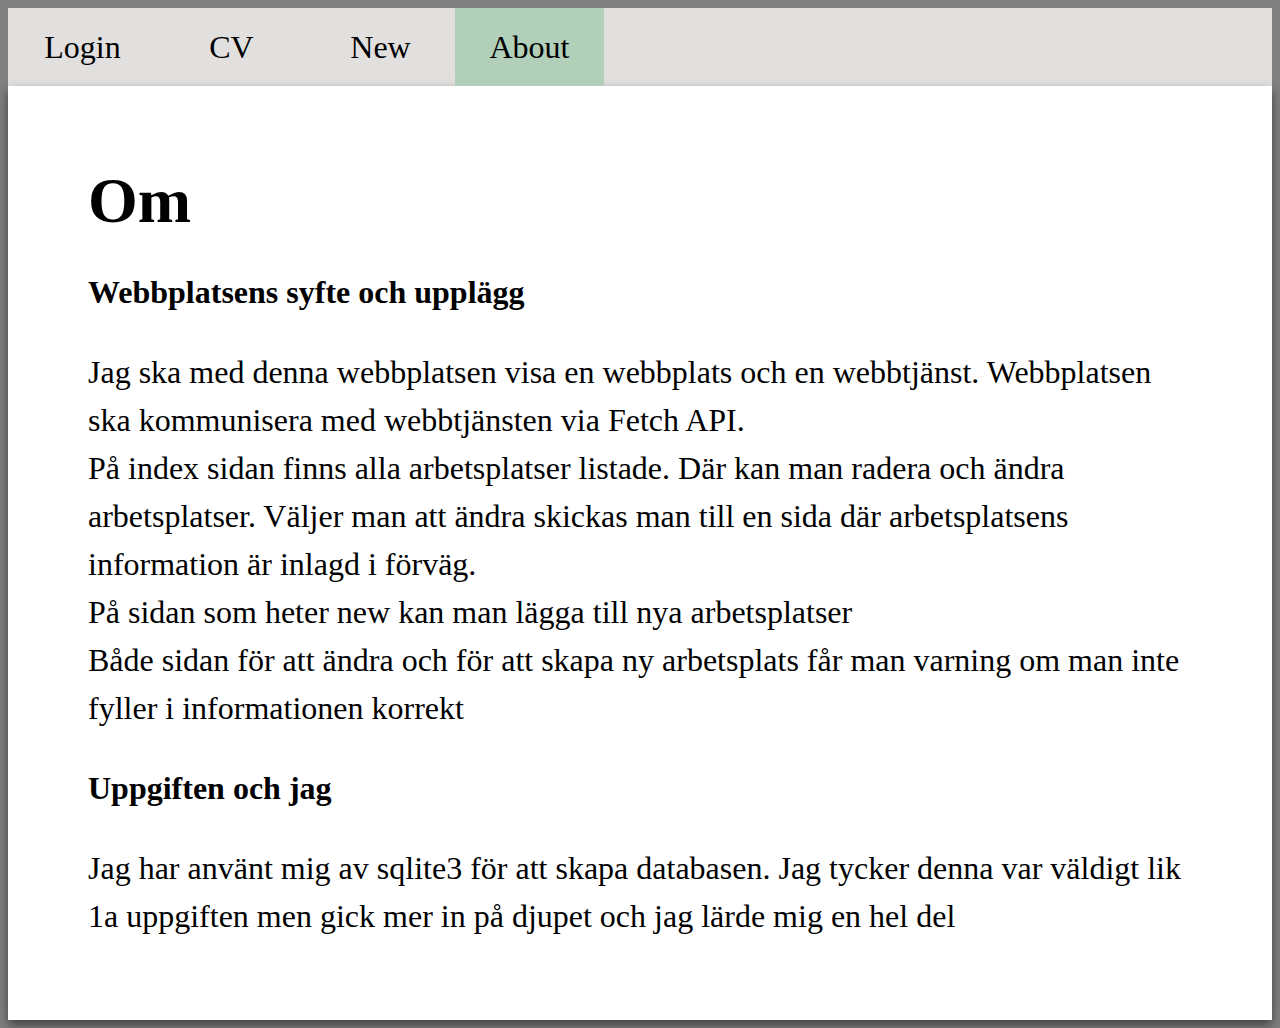
==== about.html @ ad6d7d96 "funkar" ====
<!DOCTYPE html>
<html lang="sv">
    <head>
        <meta charset="UTF-8">
        <meta name="viewport" content="width=device-width, initial-scale=1.0">
        <link rel="stylesheet" href="css/styles.css">
        <title>Om</title>
    </head>

    <body>
        <div id="cont">
            <header>
                <nav>
                    <ul>
                        <li><a href="login.html">Login</a></li>
                        <li ><a href="index.html">CV</a></li>
                        <li><a href="add.html">New</a></li>
                        <li class="active"><a href="about.html">About</a></li>
                    </ul>
                </nav>
            </header>
            <main id="index">
                
                <h1>Om</h1>
                
                <h2>Webbplatsens syfte och upplägg</h2>
                
                <p> 
                    Jag ska med denna webbplatsen visa en webbplats och en webbtjänst. Webbplatsen ska kommunisera med webbtjänsten via Fetch API.
                    <br>
                    På index sidan finns alla arbetsplatser listade. Där kan man radera och ändra arbetsplatser. Väljer man att ändra skickas man till en sida där arbetsplatsens information är inlagd i förväg. 
                    <br>
                    På sidan som heter new kan man lägga till nya arbetsplatser
                    <br> 
                    Både sidan för att ändra och för att skapa ny arbetsplats får man varning om man inte fyller i informationen korrekt 
                </p>
                
                <h2>Uppgiften och jag</h2>
                
                <p>
                    Jag har använt mig av sqlite3 för att skapa databasen. Jag tycker denna var väldigt lik 1a uppgiften men gick mer in på djupet och jag lärde mig en hel del 
                </p>       
                    

            </main>
        </div>
    </body>
</html>
---- css/styles.css ----
/*Allmänt*/
body{
    background-color: grey;
    font-size: 2em;
    font-family: Georgia, 'Times New Roman', Times, serif;
    line-height: 1.5em;
}
main {
    background-color: white;
    box-shadow: 0 5px 10px rgba(0,0,0,0.5);
    padding: 3rem 5rem;
}
h1{
    font-size: 2em;
}
h2{
    font-size: 1em;
}
#cont {
    display: block;
    max-width: 1400px; 
    margin-left: auto;
    margin-right: auto;
}
.bad{
    font-weight: 800;
    background-color: darkred;
    color: white;
}
.good{
    font-weight: 800;
    background-color: darkgreen;
    color: white;
}

/*Nav-bar*/
nav {
    background-color: rgb(226, 223, 223);
}
nav ul {
    display: flex;
    margin: 0;
    padding: 0;
}
nav ul li {
    width: 115px;
    list-style: none;
    text-align: center;
    cursor: pointer;
    padding: 15px 17px; 
}
nav ul li:hover {
    background-color: #c6d8cb;
    box-shadow: 0 5px 10px rgba(0,0,0,0.5);
}
nav ul li.active {
    background-color: #b1cfb9;
}
/*Allmänt nav och ul*/
nav a {
    text-decoration: none;
    min-width: 100px;
    display: block;
    color: black;
}
ul{
    padding-left: 0;
}
/*edit och del links*/
.clinks{
    text-decoration: underline;
    color: blue;
    cursor: pointer;
}
/*Nav crumbs*/
nav ol{
    display: flex;
    background-color: white;
}
nav ol li{
    list-style: none;
    margin-right: 20px;
    font-size: 25px;
}
nav ol li a{
    text-decoration: underline;
}
/*List*/
#index ul li {
    list-style: none;
}
#index ul {
    border-bottom: 1px solid black;
}
#index ul ul {
    display: flex;
    font-size: 25px;
}
#index ul ul li{
    margin-right: 30px;
    margin-top: 10px;
}
.companynameli{
    font-weight: 600;  
}
.cursive{
    font-style: italic;
}

/*forms*/
input{
    width: 100%;
    padding: 15px;
    margin-bottom: 20px;
    font-size: 25px;
}
.addbtn, .editbtn{
    width: 250px;
    margin-top: 30px;
    font-size: 2rem;  
}
.error{
    color: white;
    background-color: darkred;
}
.message{
    color: white;
    background-color: darkgreen;
}

@media only screen and (max-width: 700px) {
    h1{
        font-size: 1.4em;
    }
    h2{
        font-size: 0.8em;
    }
    p{
        font-size: 0.7em;
    }
    #index {
        padding: 0.5rem 1rem;
    }
    #add, #edit{
        padding-right: 3rem;
        padding-left: 0.5rem;
    }
    .course{
        font-size: 0.6em;
    }
    .cLinks ul{
        font-size: 1em;
    }
    body{
        line-height: 1em;
    }
    .cHead{
        min-width: 130px;
    }
}
@media only screen and (max-width: 410px) {
    nav ul li {
        width: 100px;
        padding: 5px 5px; 
    }
    h1{
        font-size: 1.1em;
    }
}
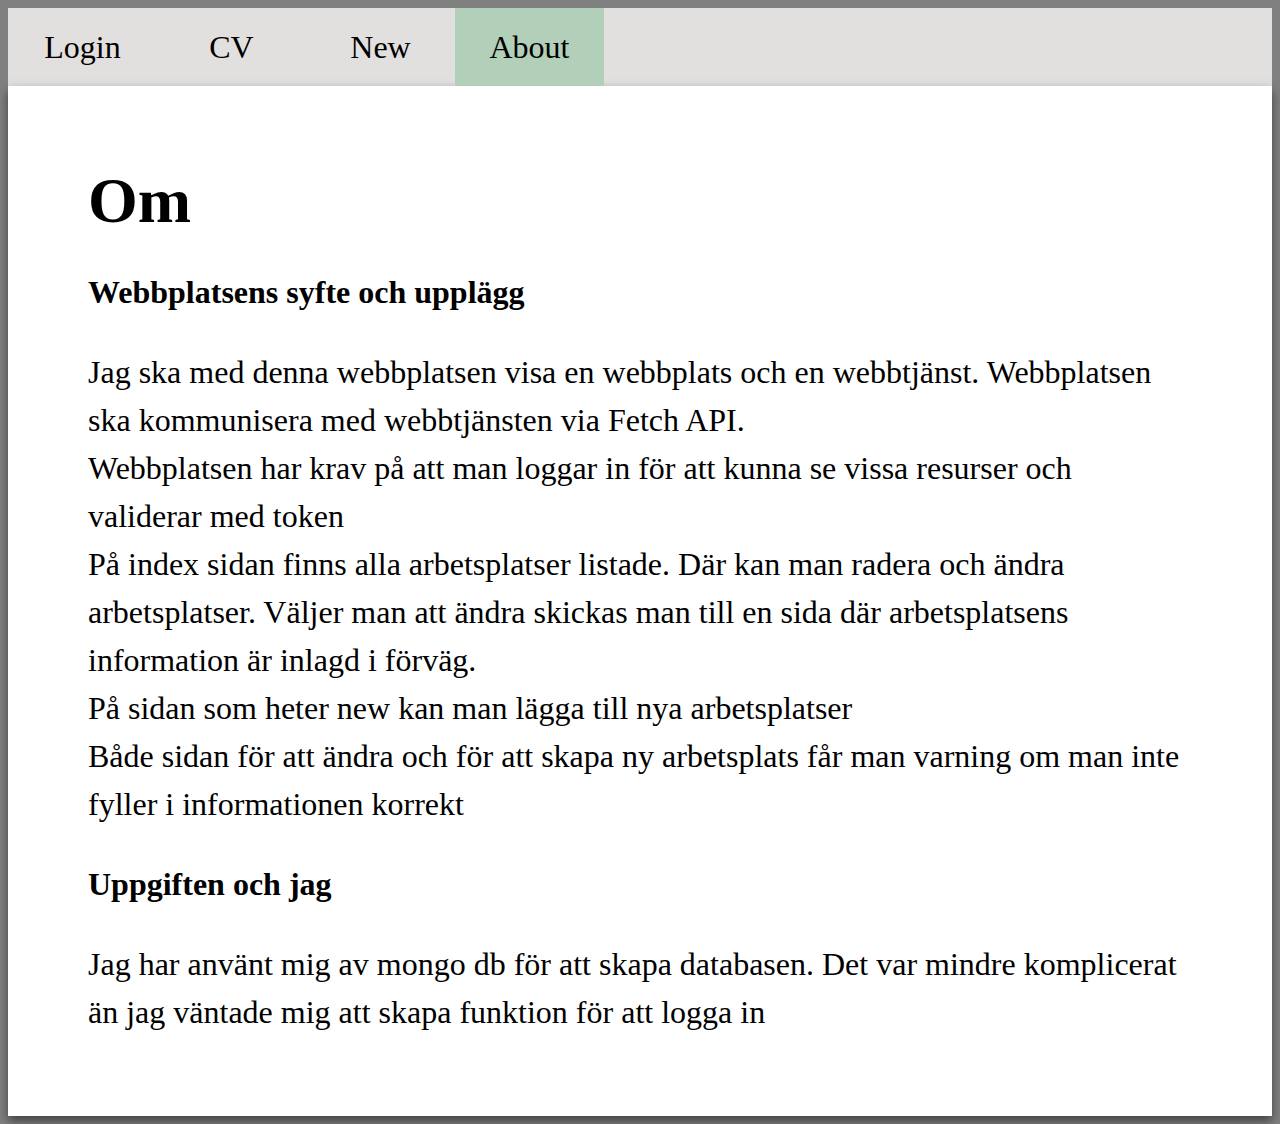
==== commit 557f1980: "klar" ====
--- a/about.html
+++ b/about.html
@@ -28,6 +28,8 @@
                 <p> 
                     Jag ska med denna webbplatsen visa en webbplats och en webbtjänst. Webbplatsen ska kommunisera med webbtjänsten via Fetch API.
                     <br>
+                    Webbplatsen har krav på att man loggar in för att kunna se vissa resurser och validerar med token
+                    <br>
                     På index sidan finns alla arbetsplatser listade. Där kan man radera och ändra arbetsplatser. Väljer man att ändra skickas man till en sida där arbetsplatsens information är inlagd i förväg. 
                     <br>
                     På sidan som heter new kan man lägga till nya arbetsplatser
@@ -38,7 +40,7 @@
                 <h2>Uppgiften och jag</h2>
                 
                 <p>
-                    Jag har använt mig av sqlite3 för att skapa databasen. Jag tycker denna var väldigt lik 1a uppgiften men gick mer in på djupet och jag lärde mig en hel del 
+                    Jag har använt mig av mongo db för att skapa databasen. Det var mindre komplicerat än jag väntade mig att skapa funktion för att logga in  
                 </p>       
                     
 
